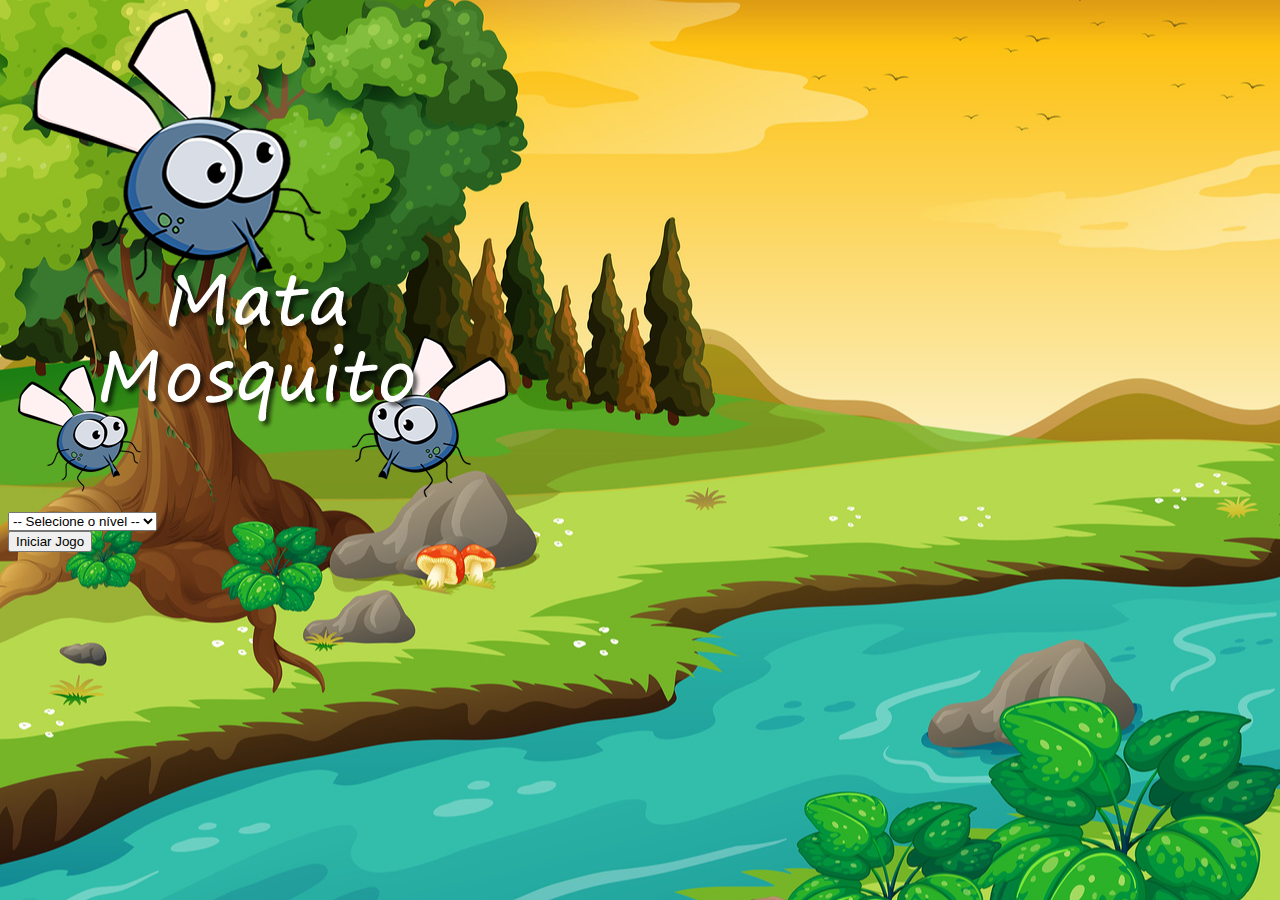
==== index.html @ f3e39b1c "finalizado" ====
<!DOCTYPE html>
<html lang="pt-br">
    <head>
        <meta charset="UTF-8">
        <title>App Mata Mosquito</title>

        <!-- CSS -->
        <link rel="stylesheet" href="https://cdn.jsdelivr.net/npm/bootstrap@4.5.3/dist/css/bootstrap.min.css" integrity="sha384-TX8t27EcRE3e/ihU7zmQxVncDAy5uIKz4rEkgIXeMed4M0jlfIDPvg6uqKI2xXr2" crossorigin="anonymous">


        <link rel="stylesheet" href="style.css">

        <script>
            function iniciarJogo() {
                var nivel = document.getElementById('nivel').value
                if (nivel === '' ) {
                    alert('Selecione um nível para iniciar o jogo')
                    return false
                }
                window.location.href = 'app.html?' + nivel
            }
        </script>
    </head>
    <body>

        <div class="container">
            <div class="row">
                <div class="col">
                    <div class="d-flex justify-content-center">
                        <img src="./img/game.png" alt="">
                        
                    </div>
                    
                </div>
            </div>
            <div class="row">
                <div class="col">
                    <div class="d-flex justify-content-center">
                        <div class="mb-2">
                            <select name="" class="form-control" id="nivel">
                                <option value="">-- Selecione o nível --</option>
                                <option value="normal">Normal</option>
                                <option value="dificil">Difícil</option>
                                <option value="chucknorris">Chuck Norris</option>
                            </select>
                        </div>
                        
                        
                    </div>
                </div>
            </div>
            <div class="row">
                <div class="col">
                    <div class="d-flex justify-content-center">
                        <button class=" btn btn-danger btn-lg" onclick="iniciarJogo()"> Iniciar Jogo</button>
                        
                    </div>
                </div>
            </div>
        </div>

        
        

        <!-- jQuery and JS bundle w/ Popper.js -->
        <!-- <script src="https://code.jquery.com/jquery-3.5.1.slim.min.js" integrity="sha384-DfXdz2htPH0lsSSs5nCTpuj/zy4C+OGpamoFVy38MVBnE+IbbVYUew+OrCXaRkfj" crossorigin="anonymous"></script>
        <script src="https://cdn.jsdelivr.net/npm/bootstrap@4.5.3/dist/js/bootstrap.bundle.min.js" integrity="sha384-ho+j7jyWK8fNQe+A12Hb8AhRq26LrZ/JpcUGGOn+Y7RsweNrtN/tE3MoK7ZeZDyx" crossorigin="anonymous"></script>  -->

    </body>
</html>
---- style.css ----
html {
    cursor: url(./img/mata_mosca.png) 30 30, auto;
    

}

body {
    background: url(img/bg.jpg) no-repeat center fixed;
    background-size: cover;
    
}

.mosquito1 {
    height: 50px;
    width: 50px;
}

.mosquito2 {
    height: 70px;
    width: 70px;
}

.mosquito3 {
    height: 90px;
    width: 90px;
}

.ladoA {
    transform: scaleX(1);
}

.ladoB {
    transform: scaleX(-1);
}

.painel {
    position: absolute;
    width: 190px;
    padding: 10px;
    left: 0;
    bottom: 0px;
    border-top: 1px #fff;
    background-color: #fff;
    opacity: 0.8;
}

.vidas {
    float: left;
}

.cronometro {
    float: left;
    font-size: 20px;
    font-weight: bold;
}
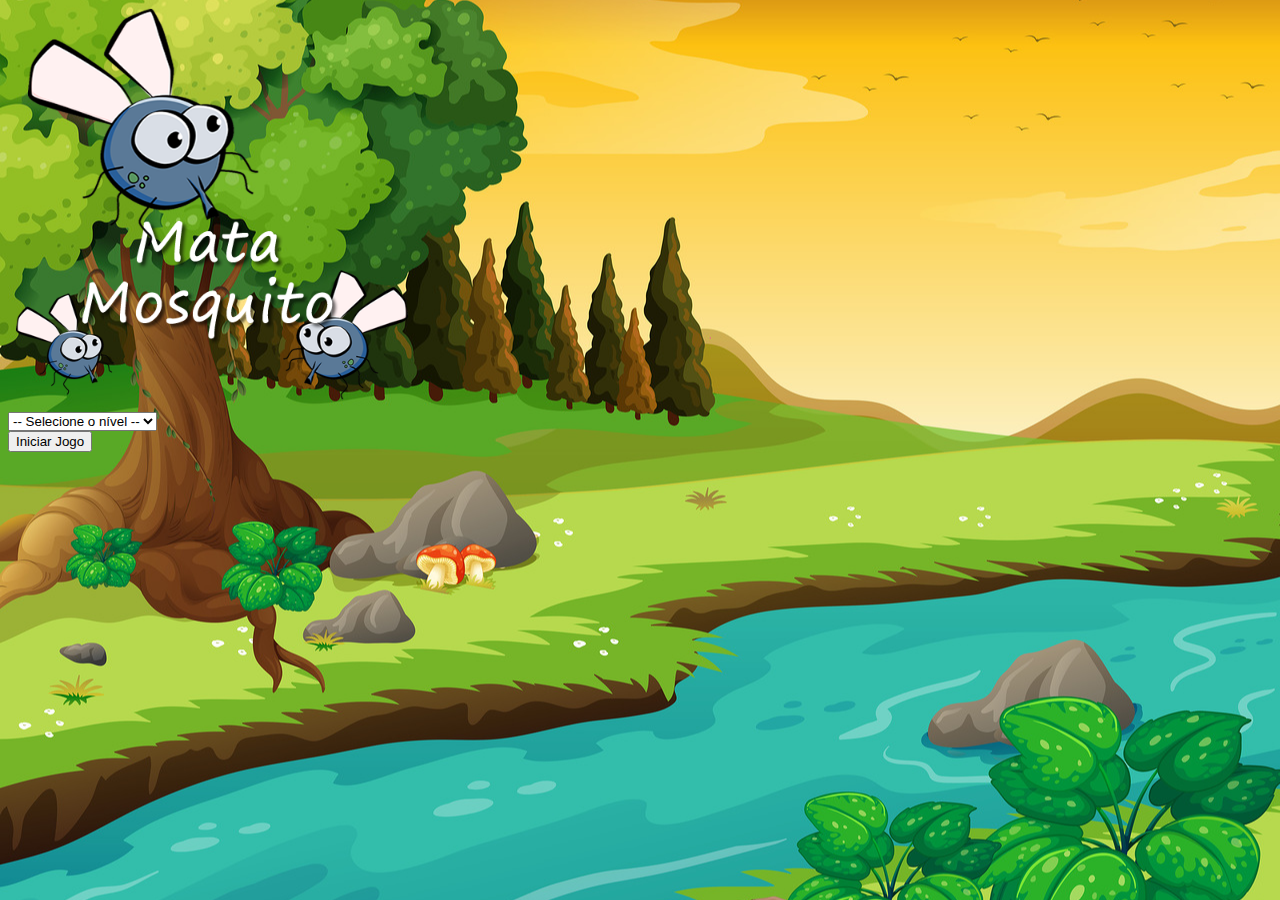
==== commit 0d165ce5: "ajustes-responsivo" ====
--- a/index.html
+++ b/index.html
@@ -10,24 +10,16 @@
 
         <link rel="stylesheet" href="style.css">
 
-        <script>
-            function iniciarJogo() {
-                var nivel = document.getElementById('nivel').value
-                if (nivel === '' ) {
-                    alert('Selecione um nível para iniciar o jogo')
-                    return false
-                }
-                window.location.href = 'app.html?' + nivel
-            }
-        </script>
+
+        
     </head>
     <body>
 
-        <div class="container">
+        <div id="container" class="container">
             <div class="row">
                 <div class="col">
                     <div class="d-flex justify-content-center">
-                        <img src="./img/game.png" alt="">
+                        <img id="principal" src="./img/game.png" alt="">
                         
                     </div>
                     
@@ -37,11 +29,13 @@
                 <div class="col">
                     <div class="d-flex justify-content-center">
                         <div class="mb-2">
-                            <select name="" class="form-control" id="nivel">
+                            <select onchange="infosJogo()" name="" class="form-control" id="nivel">
                                 <option value="">-- Selecione o nível --</option>
+                                <option value="facil">Fácil</option>
                                 <option value="normal">Normal</option>
                                 <option value="dificil">Difícil</option>
                                 <option value="chucknorris">Chuck Norris</option>
+                                
                             </select>
                         </div>
                         
@@ -59,12 +53,7 @@
             </div>
         </div>
 
-        
-        
 
-        <!-- jQuery and JS bundle w/ Popper.js -->
-        <!-- <script src="https://code.jquery.com/jquery-3.5.1.slim.min.js" integrity="sha384-DfXdz2htPH0lsSSs5nCTpuj/zy4C+OGpamoFVy38MVBnE+IbbVYUew+OrCXaRkfj" crossorigin="anonymous"></script>
-        <script src="https://cdn.jsdelivr.net/npm/bootstrap@4.5.3/dist/js/bootstrap.bundle.min.js" integrity="sha384-ho+j7jyWK8fNQe+A12Hb8AhRq26LrZ/JpcUGGOn+Y7RsweNrtN/tE3MoK7ZeZDyx" crossorigin="anonymous"></script>  -->
-
+        <script src="./js/inicial.js"></script>
     </body>
 </html>--- a/style.css
+++ b/style.css
@@ -1,3 +1,8 @@
+html, body {
+    max-width: 100%;
+    overflow-x: hidden;
+}
+
 html {
     cursor: url(./img/mata_mosca.png) 30 30, auto;
     
@@ -8,21 +13,22 @@
     background: url(img/bg.jpg) no-repeat center fixed;
     background-size: cover;
     
+    
 }
 
 .mosquito1 {
-    height: 50px;
-    width: 50px;
-}
-
-.mosquito2 {
     height: 70px;
     width: 70px;
 }
 
+.mosquito2 {
+    height: 80px;
+    width: 80px;
+}
+
 .mosquito3 {
-    height: 90px;
-    width: 90px;
+    height: 95px;
+    width: 95px;
 }
 
 .ladoA {
@@ -52,4 +58,53 @@
     float: left;
     font-size: 20px;
     font-weight: bold;
-}+}
+
+#infos {
+    background-color: #fff;
+    font-size: 1.5em;
+    font-weight: bold;
+
+}
+
+
+#infos .mosquito1 {
+    height: 40px;
+    width: 40px;
+    margin-top: 5px;
+}
+
+
+
+@media (min-width:992px) {
+    div.row img#principal {
+        height: 400px;
+        width: 400px;
+    }
+    #infos {
+        color: rgb(0, 0, 0);
+        background-color: #fff;
+        box-sizing: border-box;
+        font-size: 0.73em;
+        font-weight: bold;
+        margin: auto;
+    
+    }
+
+    .mosquito1 {
+        height: 50px;
+        width: 50px;
+    }
+    
+    .mosquito2 {
+        height: 70px;
+        width: 70px;
+    }
+    
+    .mosquito3 {
+        height: 90px;
+        width: 90px;
+    }
+}
+
+
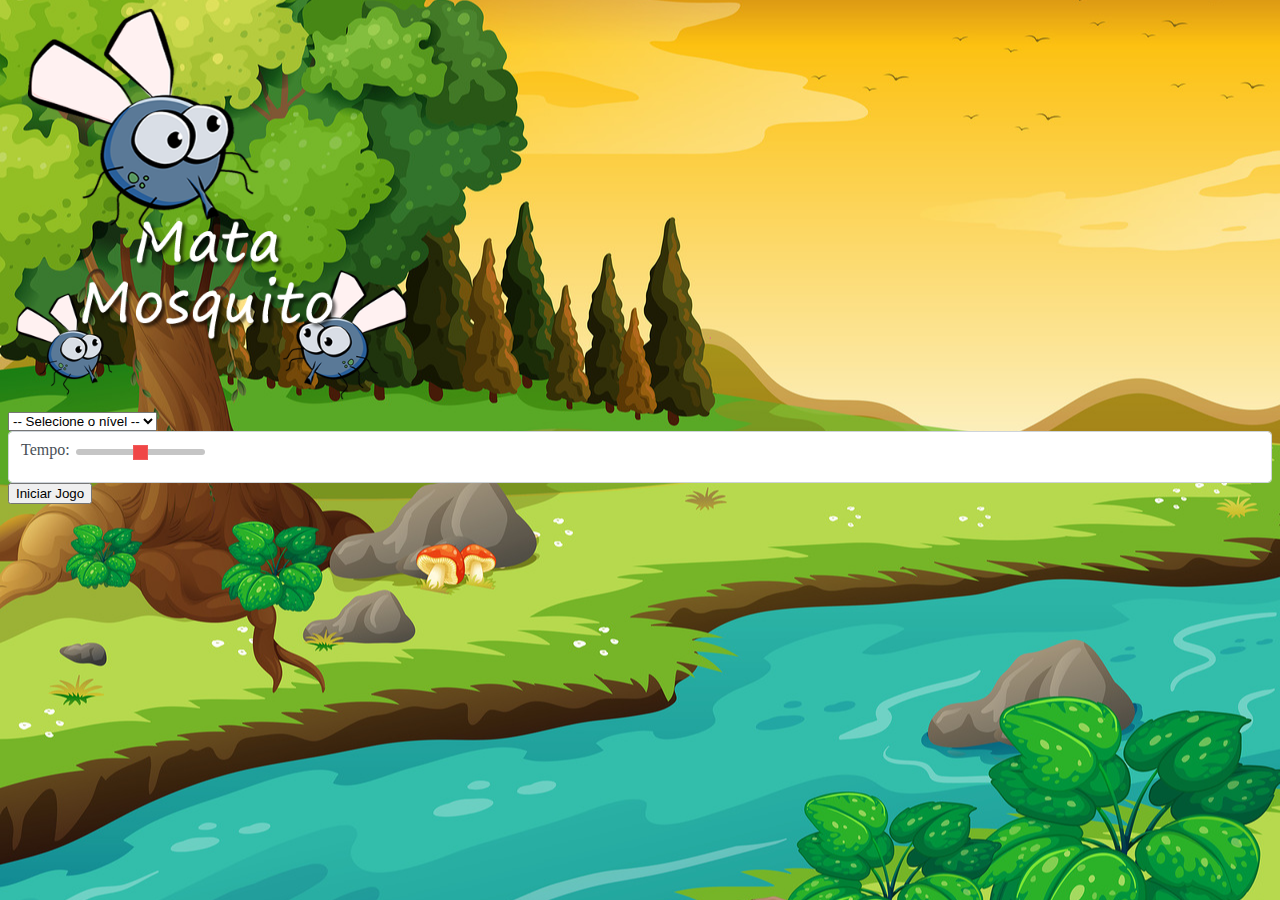
==== commit dcaddc35: "finish" ====
--- a/index.html
+++ b/index.html
@@ -34,11 +34,14 @@
                                 <option value="facil">Fácil</option>
                                 <option value="normal">Normal</option>
                                 <option value="dificil">Difícil</option>
-                                <option value="chucknorris">Chuck Norris</option>
-                                
+                                <option value="chucknorris">Chuck Norris</option> 
                             </select>
                         </div>
-                        
+                        <div class="form-group ml-2">
+                            <label >Tempo:</label>
+                            <input onchange="tempoJogo()" id="range" type="range" 
+                            id="range" min="1" max="5">
+                        </div>
                         
                     </div>
                 </div>
--- a/style.css
+++ b/style.css
@@ -48,6 +48,47 @@
     border-top: 1px #fff;
     background-color: #fff;
     opacity: 0.8;
+}
+
+div.form-group {
+    display: block;
+        
+        height: calc(1.5em + .75rem + 2px);
+        padding: .375rem .75rem;
+        font-size: 1rem;
+        font-weight: 400;
+        line-height: 1.5;
+        color: #495057;
+        background-color: #fff;
+        background-clip: padding-box;
+        border: 1px solid #ced4da;
+        border-radius: .25rem;
+}
+
+input {
+    background: none;
+}
+
+input[type="range"]{
+    -webkit-appearance: none;
+    -moz-apperance: none;
+    border-radius: 6px;
+    height: 6px;
+    background-image: -webkit-gradient(
+        linear,
+        left top,
+        right top,
+        color-stop(0.15, #C5C5C5)
+    );
+    
+}
+
+input[type='range']::-webkit-slider-thumb {
+    -webkit-appearance: none !important;
+    background-color: #f04646;
+    border: 1px solid #f15959;
+    height: 15px;
+    width: 15px;
 }
 
 .vidas {
